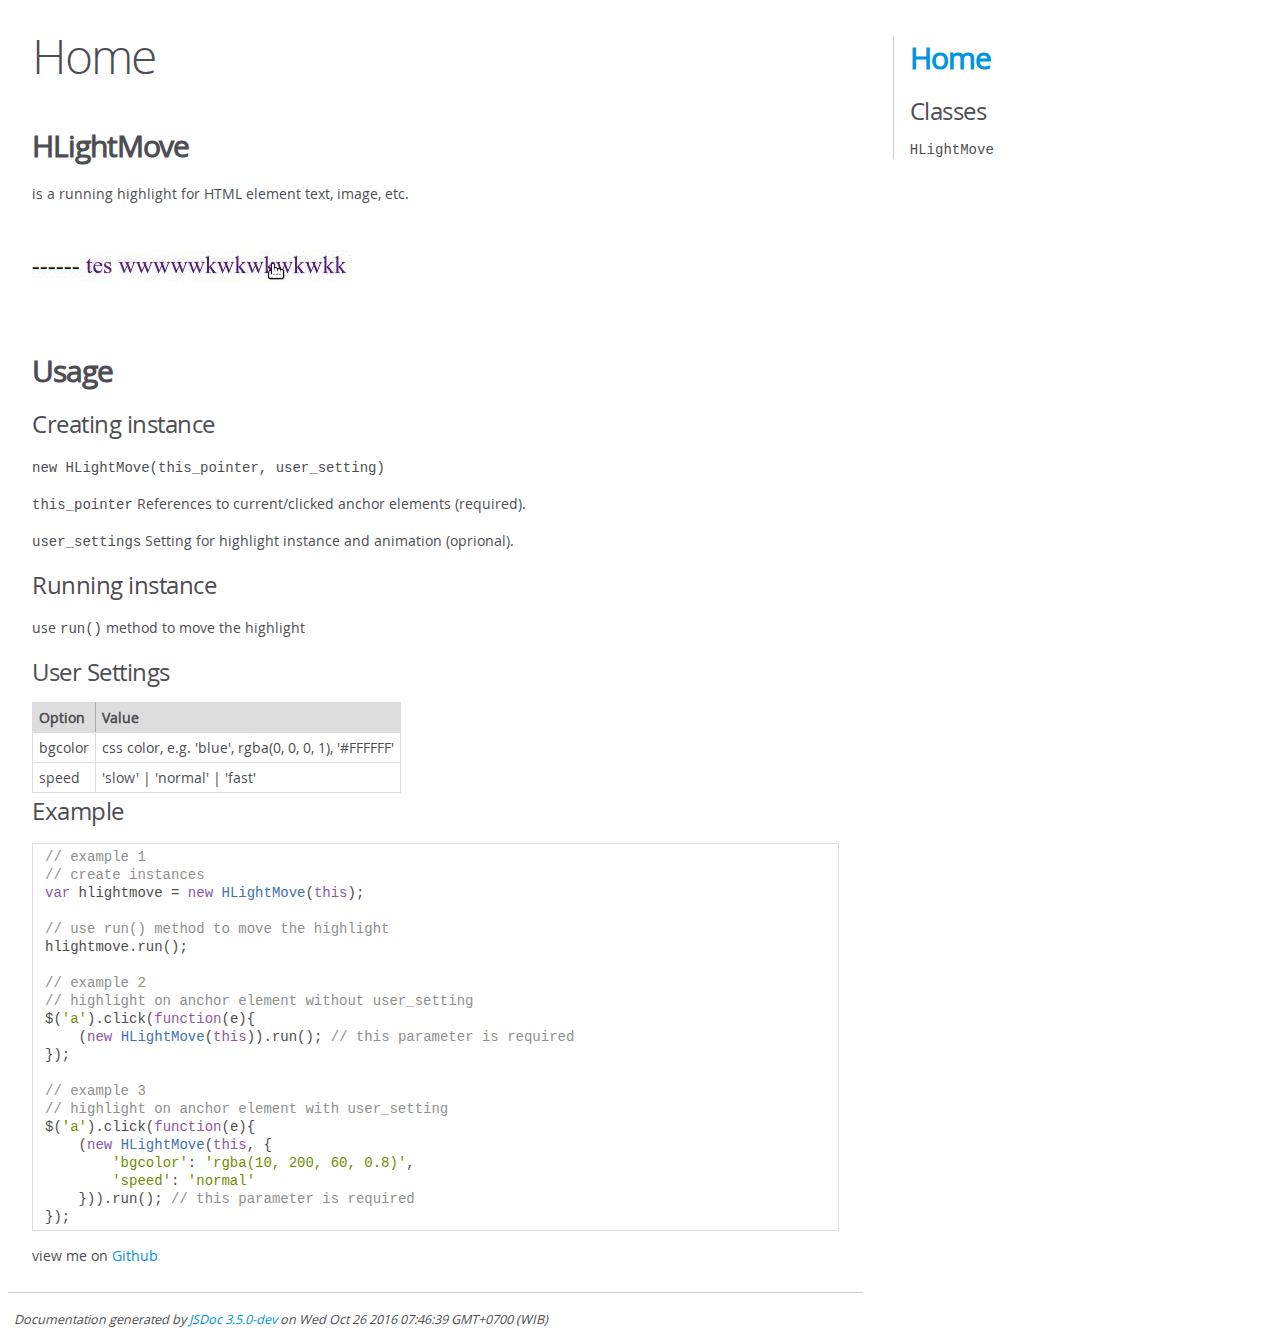
==== docs/index.html @ 9012b007 "first commit" ====
<!DOCTYPE html>
<html lang="en">
<head>
    <meta charset="utf-8">
    <title>JSDoc: Home</title>

    <script src="scripts/prettify/prettify.js"> </script>
    <script src="scripts/prettify/lang-css.js"> </script>
    <!--[if lt IE 9]>
      <script src="//html5shiv.googlecode.com/svn/trunk/html5.js"></script>
    <![endif]-->
    <link type="text/css" rel="stylesheet" href="styles/prettify-tomorrow.css">
    <link type="text/css" rel="stylesheet" href="styles/jsdoc-default.css">
</head>

<body>

<div id="main">

    <h1 class="page-title">Home</h1>

    



    


    <h3> </h3>










    




    <section>
        <article><h2>HLightMove</h2><p>is a running highlight for HTML element text, image, etc.</p>
<p><img src="../img/optimised.gif" alt="capture" title="capture"></p>
<h2>Usage</h2><h3>Creating instance</h3><p><code>new HLightMove(this_pointer, user_setting)</code></p>
<p><code>this_pointer</code> References to current/clicked anchor elements (required).</p>
<p><code>user_settings</code> Setting for highlight instance and animation (oprional).</p>
<h3>Running instance</h3><p>use <code>run()</code> method to move the highlight</p>
<h3>User Settings</h3><table>
<thead>
<tr>
<th>Option</th>
<th>Value</th>
</tr>
</thead>
<tbody>
<tr>
<td>bgcolor</td>
<td>css color, e.g. 'blue', rgba(0, 0, 0, 1), '#FFFFFF'</td>
</tr>
<tr>
<td>speed</td>
<td>'slow' &#124; 'normal' &#124; 'fast'</td>
</tr>
</tbody>
</table>
<h3>Example</h3><pre class="prettyprint source"><code>// example 1
// create instances
var hlightmove = new HLightMove(this);

// use run() method to move the highlight
hlightmove.run();

// example 2
// highlight on anchor element without user_setting
$('a').click(function(e){
    (new HLightMove(this)).run(); // this parameter is required
});

// example 3
// highlight on anchor element with user_setting
$('a').click(function(e){
    (new HLightMove(this, {
        'bgcolor': 'rgba(10, 200, 60, 0.8)',
        'speed': 'normal'
    })).run(); // this parameter is required
});</code></pre><p>view me on <a href="https://github.com/riochr17">Github</a></p></article>
    </section>






</div>

<nav>
    <h2><a href="index.html">Home</a></h2><h3>Classes</h3><ul><li><a href="HLightMove.html">HLightMove</a></li></ul>
</nav>

<br class="clear">

<footer>
    Documentation generated by <a href="https://github.com/jsdoc3/jsdoc">JSDoc 3.5.0-dev</a> on Wed Oct 26 2016 07:46:39 GMT+0700 (WIB)
</footer>

<script> prettyPrint(); </script>
<script src="scripts/linenumber.js"> </script>
</body>
</html>
---- docs/styles/prettify-tomorrow.css ----
/* Tomorrow Theme */
/* Original theme - https://github.com/chriskempson/tomorrow-theme */
/* Pretty printing styles. Used with prettify.js. */
/* SPAN elements with the classes below are added by prettyprint. */
/* plain text */
.pln {
  color: #4d4d4c; }

@media screen {
  /* string content */
  .str {
    color: #718c00; }

  /* a keyword */
  .kwd {
    color: #8959a8; }

  /* a comment */
  .com {
    color: #8e908c; }

  /* a type name */
  .typ {
    color: #4271ae; }

  /* a literal value */
  .lit {
    color: #f5871f; }

  /* punctuation */
  .pun {
    color: #4d4d4c; }

  /* lisp open bracket */
  .opn {
    color: #4d4d4c; }

  /* lisp close bracket */
  .clo {
    color: #4d4d4c; }

  /* a markup tag name */
  .tag {
    color: #c82829; }

  /* a markup attribute name */
  .atn {
    color: #f5871f; }

  /* a markup attribute value */
  .atv {
    color: #3e999f; }

  /* a declaration */
  .dec {
    color: #f5871f; }

  /* a variable name */
  .var {
    color: #c82829; }

  /* a function name */
  .fun {
    color: #4271ae; } }
/* Use higher contrast and text-weight for printable form. */
@media print, projection {
  .str {
    color: #060; }

  .kwd {
    color: #006;
    font-weight: bold; }

  .com {
    color: #600;
    font-style: italic; }

  .typ {
    color: #404;
    font-weight: bold; }

  .lit {
    color: #044; }

  .pun, .opn, .clo {
    color: #440; }

  .tag {
    color: #006;
    font-weight: bold; }

  .atn {
    color: #404; }

  .atv {
    color: #060; } }
/* Style */
/*
pre.prettyprint {
  background: white;
  font-family: Consolas, Monaco, 'Andale Mono', monospace;
  font-size: 12px;
  line-height: 1.5;
  border: 1px solid #ccc;
  padding: 10px; }
*/

/* Specify class=linenums on a pre to get line numbering */
ol.linenums {
  margin-top: 0;
  margin-bottom: 0; }

/* IE indents via margin-left */
li.L0,
li.L1,
li.L2,
li.L3,
li.L4,
li.L5,
li.L6,
li.L7,
li.L8,
li.L9 {
  /* */ }

/* Alternate shading for lines */
li.L1,
li.L3,
li.L5,
li.L7,
li.L9 {
  /* */ }
---- docs/styles/jsdoc-default.css ----
@font-face {
    font-family: 'Open Sans';
    font-weight: normal;
    font-style: normal;
    src: url('../fonts/OpenSans-Regular-webfont.eot');
    src:
        local('Open Sans'),
        local('OpenSans'),
        url('../fonts/OpenSans-Regular-webfont.eot?#iefix') format('embedded-opentype'),
        url('../fonts/OpenSans-Regular-webfont.woff') format('woff'),
        url('../fonts/OpenSans-Regular-webfont.svg#open_sansregular') format('svg');
}

@font-face {
    font-family: 'Open Sans Light';
    font-weight: normal;
    font-style: normal;
    src: url('../fonts/OpenSans-Light-webfont.eot');
    src:
        local('Open Sans Light'),
        local('OpenSans Light'),
        url('../fonts/OpenSans-Light-webfont.eot?#iefix') format('embedded-opentype'),
        url('../fonts/OpenSans-Light-webfont.woff') format('woff'),
        url('../fonts/OpenSans-Light-webfont.svg#open_sanslight') format('svg');
}

html
{
    overflow: auto;
    background-color: #fff;
    font-size: 14px;
}

body
{
    font-family: 'Open Sans', sans-serif;
    line-height: 1.5;
    color: #4d4e53;
    background-color: white;
}

a, a:visited, a:active {
    color: #0095dd;
    text-decoration: none;
}

a:hover {
    text-decoration: underline;
}

header
{
    display: block;
    padding: 0px 4px;
}

tt, code, kbd, samp {
    font-family: Consolas, Monaco, 'Andale Mono', monospace;
}

.class-description {
    font-size: 130%;
    line-height: 140%;
    margin-bottom: 1em;
    margin-top: 1em;
}

.class-description:empty {
    margin: 0;
}

#main {
    float: left;
    width: 70%;
}

article dl {
    margin-bottom: 40px;
}

section
{
    display: block;
    background-color: #fff;
    padding: 12px 24px;
    border-bottom: 1px solid #ccc;
    margin-right: 30px;
}

.variation {
    display: none;
}

.signature-attributes {
    font-size: 60%;
    color: #aaa;
    font-style: italic;
    font-weight: lighter;
}

nav
{
    display: block;
    float: right;
    margin-top: 28px;
    width: 30%;
    box-sizing: border-box;
    border-left: 1px solid #ccc;
    padding-left: 16px;
}

nav ul {
    font-family: 'Lucida Grande', 'Lucida Sans Unicode', arial, sans-serif;
    font-size: 100%;
    line-height: 17px;
    padding: 0;
    margin: 0;
    list-style-type: none;
}

nav ul a, nav ul a:visited, nav ul a:active {
    font-family: Consolas, Monaco, 'Andale Mono', monospace;
    line-height: 18px;
    color: #4D4E53;
}

nav h3 {
    margin-top: 12px;
}

nav li {
    margin-top: 6px;
}

footer {
    display: block;
    padding: 6px;
    margin-top: 12px;
    font-style: italic;
    font-size: 90%;
}

h1, h2, h3, h4 {
    font-weight: 200;
    margin: 0;
}

h1
{
    font-family: 'Open Sans Light', sans-serif;
    font-size: 48px;
    letter-spacing: -2px;
    margin: 12px 24px 20px;
}

h2, h3.subsection-title
{
    font-size: 30px;
    font-weight: 700;
    letter-spacing: -1px;
    margin-bottom: 12px;
}

h3
{
    font-size: 24px;
    letter-spacing: -0.5px;
    margin-bottom: 12px;
}

h4
{
    font-size: 18px;
    letter-spacing: -0.33px;
    margin-bottom: 12px;
    color: #4d4e53;
}

h5, .container-overview .subsection-title
{
    font-size: 120%;
    font-weight: bold;
    letter-spacing: -0.01em;
    margin: 8px 0 3px 0;
}

h6
{
    font-size: 100%;
    letter-spacing: -0.01em;
    margin: 6px 0 3px 0;
    font-style: italic;
}

table
{
    border-spacing: 0;
    border: 0;
    border-collapse: collapse;
}

td, th
{
    border: 1px solid #ddd;
    margin: 0px;
    text-align: left;
    vertical-align: top;
    padding: 4px 6px;
    display: table-cell;
}

thead tr
{
    background-color: #ddd;
    font-weight: bold;
}

th { border-right: 1px solid #aaa; }
tr > th:last-child { border-right: 1px solid #ddd; }

.ancestors { color: #999; }
.ancestors a
{
    color: #999 !important;
    text-decoration: none;
}

.clear
{
    clear: both;
}

.important
{
    font-weight: bold;
    color: #950B02;
}

.yes-def {
    text-indent: -1000px;
}

.type-signature {
    color: #aaa;
}

.name, .signature {
    font-family: Consolas, Monaco, 'Andale Mono', monospace;
}

.details { margin-top: 14px; border-left: 2px solid #DDD; }
.details dt { width: 120px; float: left; padding-left: 10px;  padding-top: 6px; }
.details dd { margin-left: 70px; }
.details ul { margin: 0; }
.details ul { list-style-type: none; }
.details li { margin-left: 30px; padding-top: 6px; }
.details pre.prettyprint { margin: 0 }
.details .object-value { padding-top: 0; }

.description {
    margin-bottom: 1em;
    margin-top: 1em;
}

.code-caption
{
    font-style: italic;
    font-size: 107%;
    margin: 0;
}

.prettyprint
{
    border: 1px solid #ddd;
    width: 80%;
    overflow: auto;
}

.prettyprint.source {
    width: inherit;
}

.prettyprint code
{
    font-size: 100%;
    line-height: 18px;
    display: block;
    padding: 4px 12px;
    margin: 0;
    background-color: #fff;
    color: #4D4E53;
}

.prettyprint code span.line
{
  display: inline-block;
}

.prettyprint.linenums
{
  padding-left: 70px;
  -webkit-user-select: none;
  -moz-user-select: none;
  -ms-user-select: none;
  user-select: none;
}

.prettyprint.linenums ol
{
  padding-left: 0;
}

.prettyprint.linenums li
{
  border-left: 3px #ddd solid;
}

.prettyprint.linenums li.selected,
.prettyprint.linenums li.selected *
{
  background-color: lightyellow;
}

.prettyprint.linenums li *
{
  -webkit-user-select: text;
  -moz-user-select: text;
  -ms-user-select: text;
  user-select: text;
}

.params .name, .props .name, .name code {
    color: #4D4E53;
    font-family: Consolas, Monaco, 'Andale Mono', monospace;
    font-size: 100%;
}

.params td.description > p:first-child,
.props td.description > p:first-child
{
    margin-top: 0;
    padding-top: 0;
}

.params td.description > p:last-child,
.props td.description > p:last-child
{
    margin-bottom: 0;
    padding-bottom: 0;
}

.disabled {
    color: #454545;
}
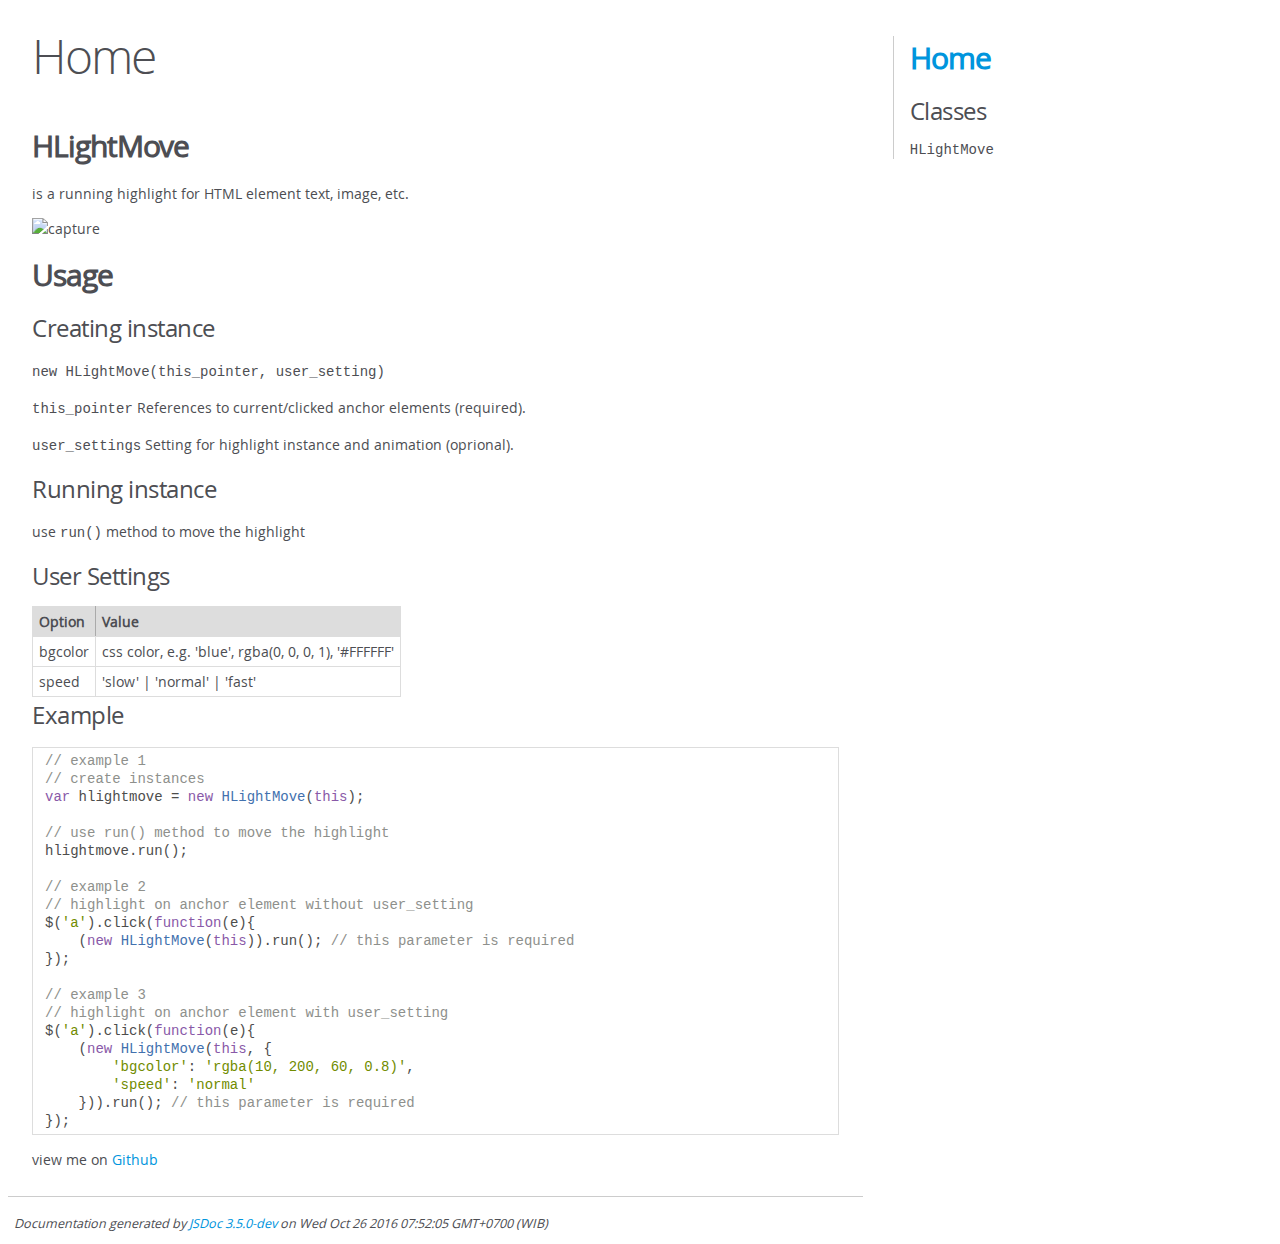
==== commit e9f976a9: "perbaikan docs" ====
--- a/docs/index.html
+++ b/docs/index.html
@@ -44,7 +44,7 @@
 
     <section>
         <article><h2>HLightMove</h2><p>is a running highlight for HTML element text, image, etc.</p>
-<p><img src="../img/optimised.gif" alt="capture" title="capture"></p>
+<p><img src="https://github.com/riochr17/HLightMove/raw/master/img/optimised.gif" alt="capture" title="capture"></p>
 <h2>Usage</h2><h3>Creating instance</h3><p><code>new HLightMove(this_pointer, user_setting)</code></p>
 <p><code>this_pointer</code> References to current/clicked anchor elements (required).</p>
 <p><code>user_settings</code> Setting for highlight instance and animation (oprional).</p>
@@ -104,7 +104,7 @@
 <br class="clear">
 
 <footer>
-    Documentation generated by <a href="https://github.com/jsdoc3/jsdoc">JSDoc 3.5.0-dev</a> on Wed Oct 26 2016 07:46:39 GMT+0700 (WIB)
+    Documentation generated by <a href="https://github.com/jsdoc3/jsdoc">JSDoc 3.5.0-dev</a> on Wed Oct 26 2016 07:52:05 GMT+0700 (WIB)
 </footer>
 
 <script> prettyPrint(); </script>
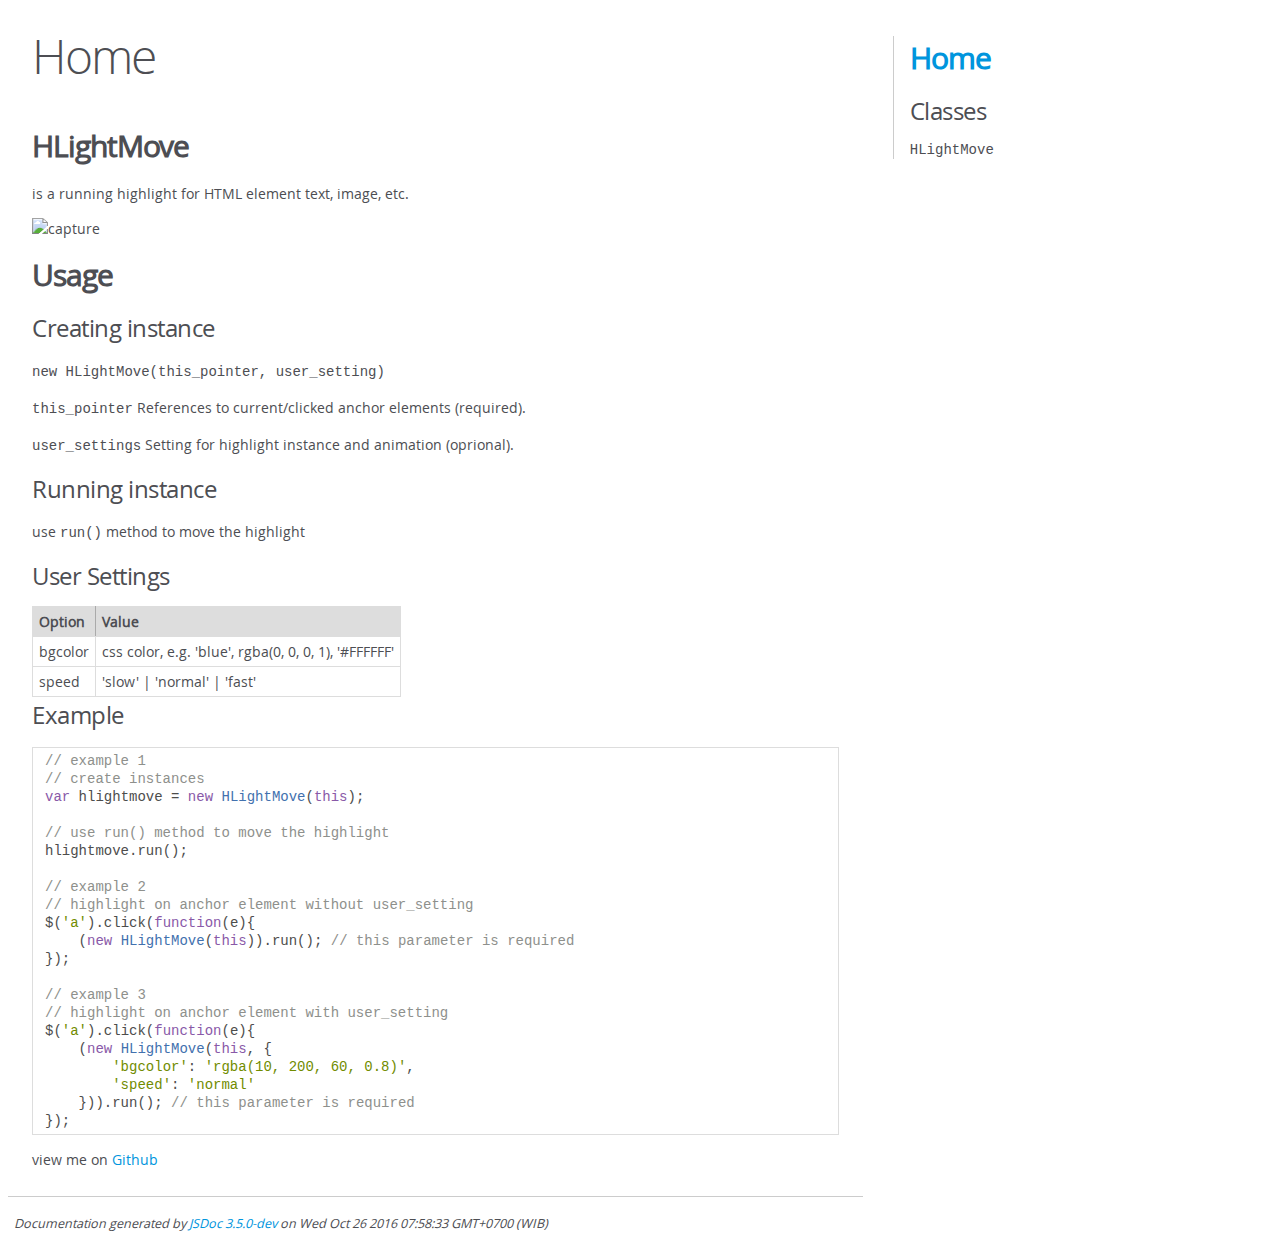
==== commit 00578831: "tambah docs" ====
--- a/docs/index.html
+++ b/docs/index.html
@@ -104,7 +104,7 @@
 <br class="clear">
 
 <footer>
-    Documentation generated by <a href="https://github.com/jsdoc3/jsdoc">JSDoc 3.5.0-dev</a> on Wed Oct 26 2016 07:52:05 GMT+0700 (WIB)
+    Documentation generated by <a href="https://github.com/jsdoc3/jsdoc">JSDoc 3.5.0-dev</a> on Wed Oct 26 2016 07:58:33 GMT+0700 (WIB)
 </footer>
 
 <script> prettyPrint(); </script>
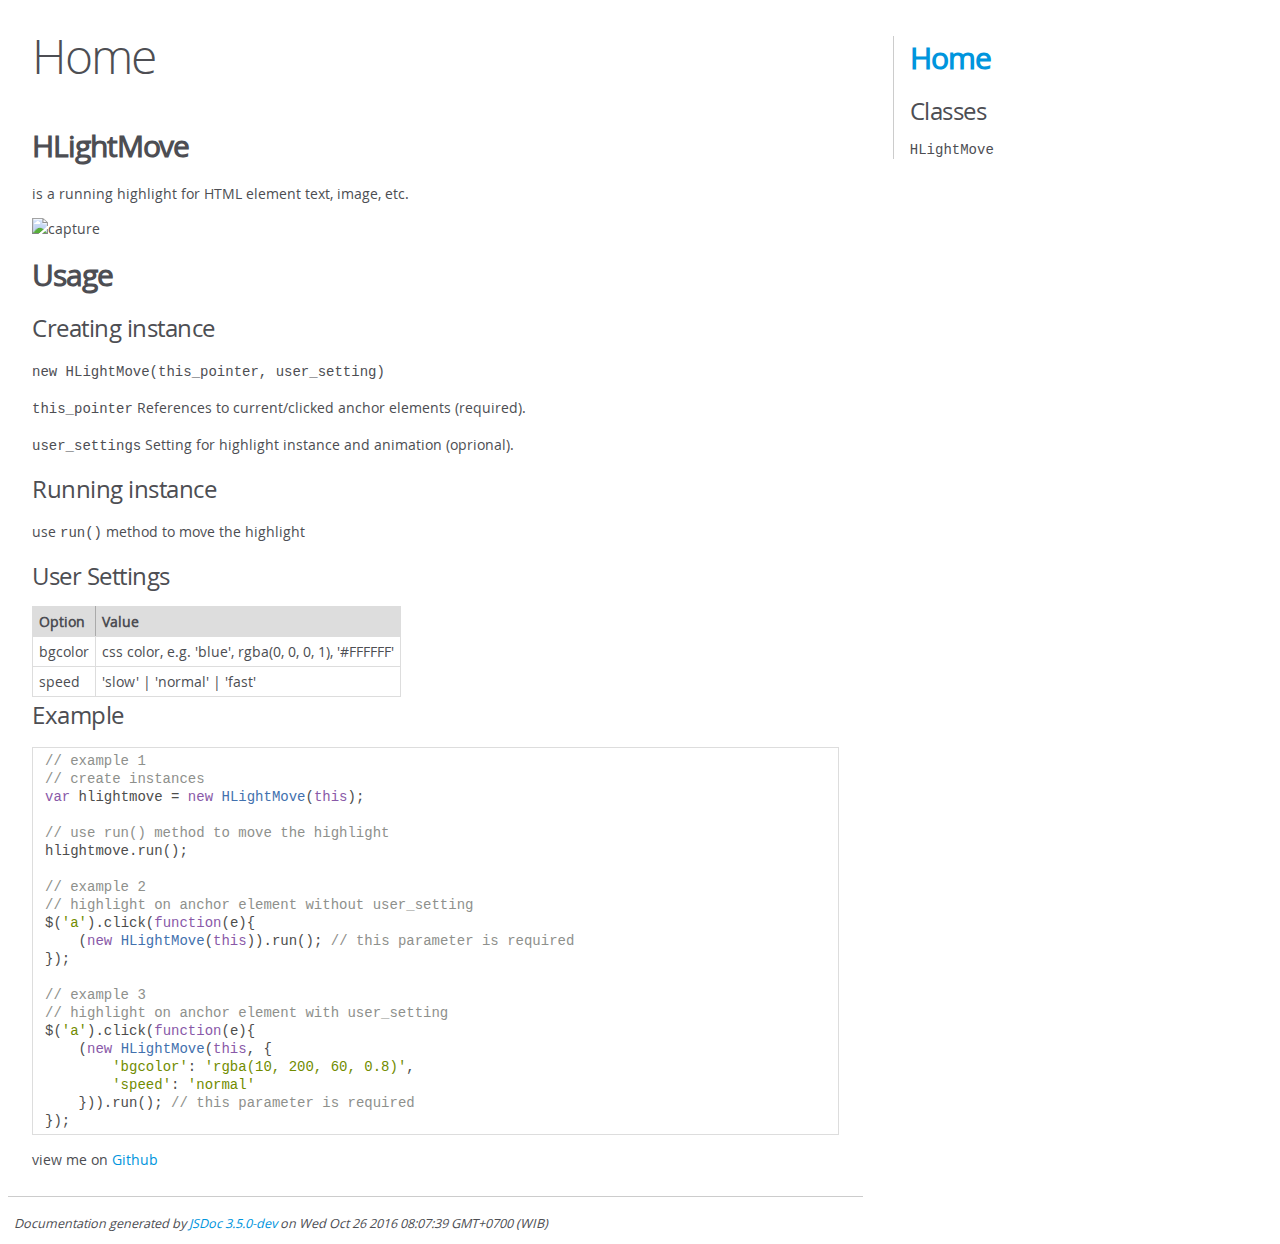
==== commit d30afc06: "beres" ====
--- a/docs/index.html
+++ b/docs/index.html
@@ -104,7 +104,7 @@
 <br class="clear">
 
 <footer>
-    Documentation generated by <a href="https://github.com/jsdoc3/jsdoc">JSDoc 3.5.0-dev</a> on Wed Oct 26 2016 07:58:33 GMT+0700 (WIB)
+    Documentation generated by <a href="https://github.com/jsdoc3/jsdoc">JSDoc 3.5.0-dev</a> on Wed Oct 26 2016 08:07:39 GMT+0700 (WIB)
 </footer>
 
 <script> prettyPrint(); </script>
